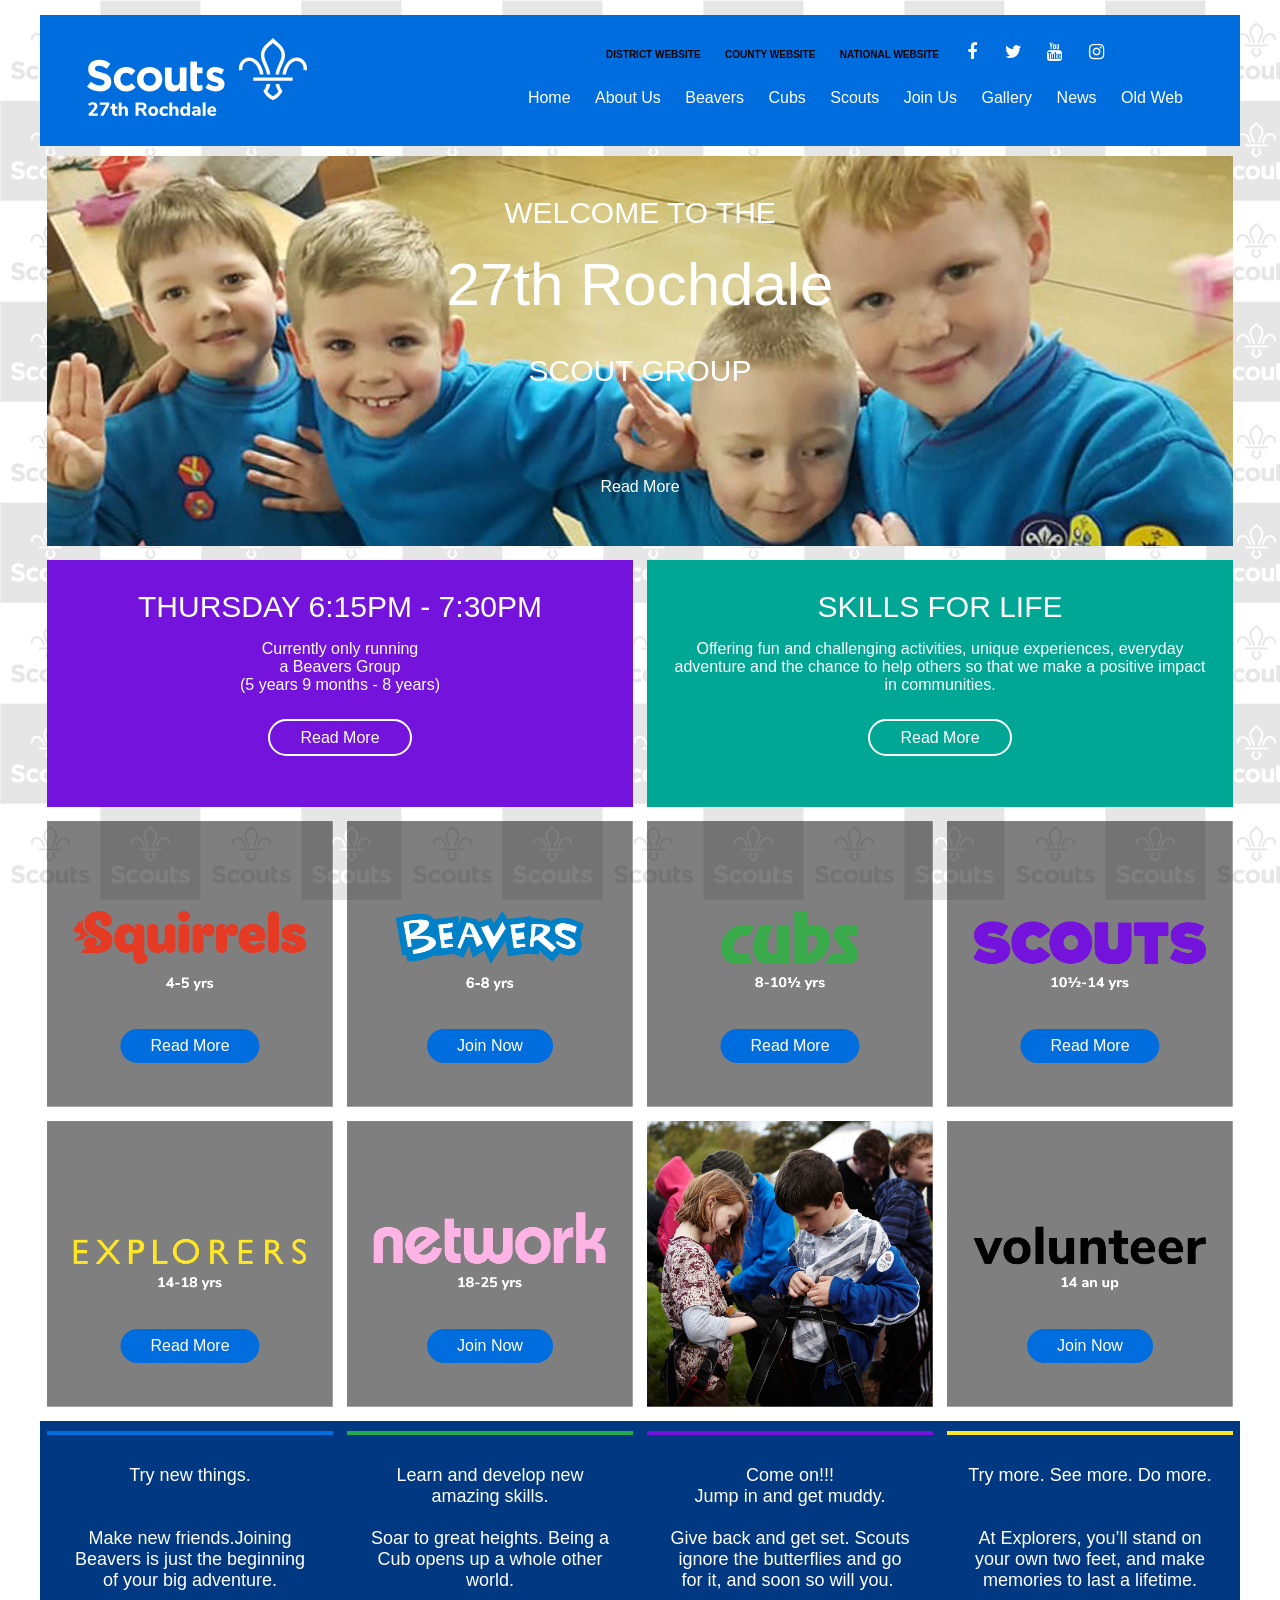
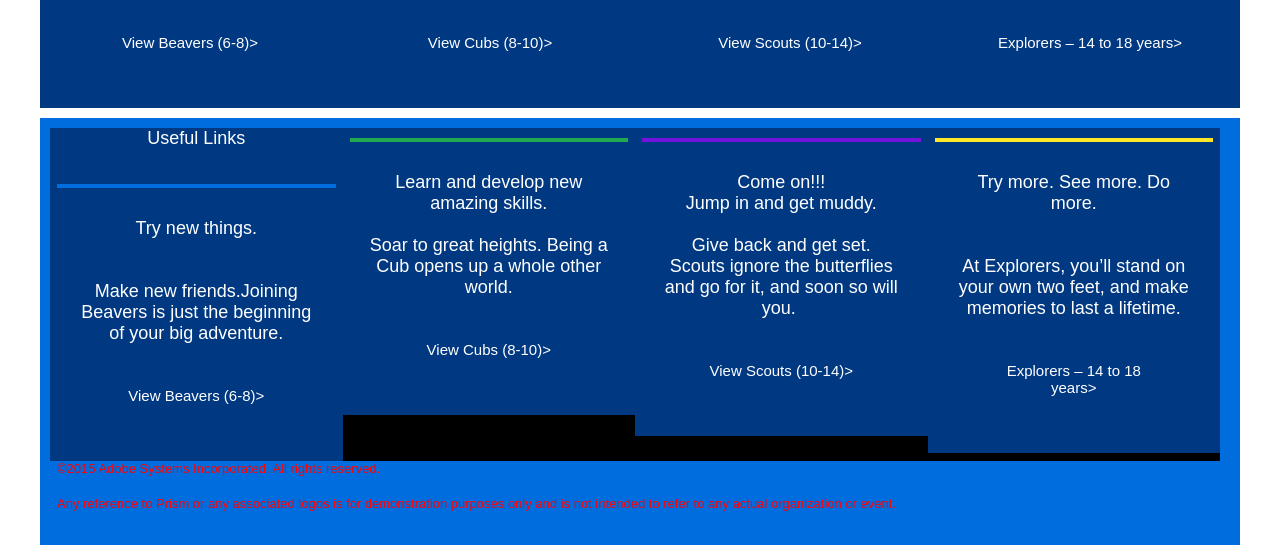
==== index.html @ c240de1e "pikitosh@gmail.com" ====
<!doctype html>
<html>
<head>
<meta charset="UTF-8">
<title>27th Rochdale</title>
<link rel="stylesheet" href="styles.css">
	
<link rel="stylesheet" href="https://cdnjs.cloudflare.com/ajax/libs/font-awesome/4.7.0/css/font-awesome.min.css">
</head>

<body>
	
	<header>
		<div class="row">
			<div class="col">
				<img class="style-logo" src="images/27_logo.svg" alt="27th Rochdale">
				<nav class="style-nav">
					<div><ul class="nav-top">
						<li><a href="https://www.penninescouts.org.uk/">District Website</a></li>
						<li><a href="https://www.gmnscouts.org.uk/">County Website</a></li>
						<li><a href="https://www.scouts.org.uk/">National Website</a></li>
						<li><a href="https://www.facebook.com/lowwerplacescoutgroup/" target="_blank" class="fa fa-facebook"></a></li>
						<li><a href="#" class="fa fa-twitter"></a></li>
						<li><a href="#" class="fa fa-youtube"></a></li>
						<li><a href="#" class="fa fa-instagram"></a></li>
					</ul></div>
					
					<div><ul class="nav-main">
						<li><a href="#">Home</a></li>
						<li><a href="#">About Us</a></li>
						<li><a href="#">Beavers</a></li>
						<li><a href="#">Cubs</a></li>
						<li><a href="#">Scouts</a></li>
						<li><a href="#">Join Us</a></li>
						<li><a href="#">Gallery</a></li>
						<li><a href="#">News</a></li>
						<li><a href="#">Old Web</a></li>
					</ul></div>
					
				</nav>
			</div>
		</div>
	</header>
	
	<main>
		<div class="row">
			<div class="col">
				<div class="hero">
					<h3>Welcome to the</h3>
					<h4>27th Rochdale</h4>
					<h1>Scout Group</h1>
					<a href="" class="button">Read More</a>
				</div>
			</div>
		</div>
		<div class="row">
			<div class="col col-md-one-half">
				<div class="info-box-tan">
					<h2>Thursday 6:15pm - 7:30pm</h2>
				  <p>Currently only running<br>a Beavers Group<br>(5 years 9 months - 8 years)</p>
					<a href="" class="button-1">Read More</a>
				</div>
			</div>
			<div class="col col-md-one-half">
				<div class="info-box-dark">
					<h2>Skills for Life</h2>
					<p>Offering fun and challenging activities, unique experiences, everyday adventure and the chance to help others so that we make a positive impact in communities.</p>
					<a href="" class="button-1">Read More</a>
				</div>
			</div>
		</div>
		<div class="row">
			<div class="container col col-md-one-half col-lg-one-fourth"><img src="images/gallery-1.png" alt=""><button class="btn">Read More</button></div>
			<div class="container col col-md-one-half col-lg-one-fourth"><img src="images/gallery-2.png" alt=""><button class="btn">Join Now</button></div>
			<div class="container col col-md-one-half col-lg-one-fourth"><img src="images/gallery-3.png" alt=""><button class="btn">Read More</button></div>
			<div class="container col col-md-one-half col-lg-one-fourth"><img src="images/gallery-4.png" alt=""><button class="btn">Read More</button></div>
		</div>

		<div class="row">
			<div class="container col col-md-one-half col-lg-one-fourth"><img src="images/gallery-5.png" alt=""><button class="btn">Read More</button></div>
			<div class="container col col-md-one-half col-lg-one-fourth"><img src="images/gallery-6.png" alt=""><button class="btn">Join Now</button></div>
			<div class="container col col-md-one-half col-lg-one-fourth"><img src="images/gallery-7.png" alt=""></div>
			<div class="container col col-md-one-half col-lg-one-fourth"><img src="images/gallery-8.png" alt=""><button class="btn">Join Now</button></div>
		</div>
		
	<section class="cta_section cf">
		<div class="row">
			<div class="col col-md-one-quarter">
				<a href="" class="button-box">
				<div class="info-box-color-1">
					<p class="text-box">Try new things.<br><br><br>Make new friends.Joining Beavers is just the beginning of your big adventure.</p>
					<p class="button-2">View Beavers (6-8)&#62;</p>
				</div></a>
			</div>
			
			<div class="col col-md-one-quarter">
				<a href="" class="button-box">
				<div class="info-box-color-2">
					<p class="text-box">Learn and develop new amazing skills.<br><br>Soar to great heights. Being a Cub opens up a whole other world.</p>
					<p class="button-2">View Cubs (8-10)&#62;</p>
			  </div></a>
			</div>
			
			<div class="col col-md-one-quarter">
				<a href="" class="button-box">
				<div class="info-box-color-3">
					<p class="text-box">Come on!!!<br>Jump in and get muddy.<br><br>Give back and get set. Scouts ignore the butterflies and go for it, and soon so will you.&nbsp;</p>
					<p class="button-2">View Scouts (10-14)&#62;</p>
			  </div></a>
			</div>
			
			<div class="col col-md-one-quarter">
				<a href="" class="button-box">
				<div class="info-box-color-4">
					<p class="text-box">Try more. See more. Do more.<br><br><br>At Explorers, you’ll stand on your own two feet, and make memories to last a lifetime.</p>
					<p class="button-2">Explorers – 14 to 18 years&#62;</p>
				</div></a>
			</div>
		</div>
	</section>
		
	</main>
	
	<footer>
		
		<section class="cta_section cf">
		<div class="row">
			<div class="col col-md-one-quarter">
				<a href="" class="button-box">
					<p class="text-box">Useful Links</p>
				<div class="info-box-color-1">
					<p class="text-box">Try new things.<br><br><br>Make new friends.Joining Beavers is just the beginning of your big adventure.</p>
					<p class="button-2">View Beavers (6-8)&#62;</p>
				</div></a>
			</div>
			
			<div class="col col-md-one-quarter">
				<a href="" class="button-box">
				<div class="info-box-color-2">
					<p class="text-box">Learn and develop new amazing skills.<br><br>Soar to great heights. Being a Cub opens up a whole other world.</p>
					<p class="button-2">View Cubs (8-10)&#62;</p>
			  </div></a>
			</div>
			
			<div class="col col-md-one-quarter">
				<a href="" class="button-box">
				<div class="info-box-color-3">
					<p class="text-box">Come on!!!<br>Jump in and get muddy.<br><br>Give back and get set. Scouts ignore the butterflies and go for it, and soon so will you.&nbsp;</p>
					<p class="button-2">View Scouts (10-14)&#62;</p>
			  </div></a>
			</div>
			
			<div class="col col-md-one-quarter">
				<a href="" class="button-box">
				<div class="info-box-color-4">
					<p class="text-box">Try more. See more. Do more.<br><br><br>At Explorers, you’ll stand on your own two feet, and make memories to last a lifetime.</p>
					<p class="button-2">Explorers – 14 to 18 years&#62;</p>
				</div></a>
			</div>
		</div>
	</section>
		
		<div class="row">
			<div class="col">
				<p class="footer-text">©2015 Adobe Systems Incorporated. All rights reserved.</p>
				<p class="footer-text">Any reference to Prism or any associated logos is for demonstration purposes only and is not intended to refer to any actual organization or event.</p>
			</div>
		</div>
	</footer>

</body>
</html>
---- styles.css ----
@charset "UTF-8";
/* CSS Document */

html, 
html * {
	padding: 0;
	margin: 0;
	box-sizing: border-box;
	font-family: Gotham, Helvetica Neue, Helvetica, Arial," sans-serif";
}

header {
	padding: 15px;
	border-radius: 0px;
	background: #006ddf;
	position: sticky;   
    top: 0;
	z-index: 999;
	margin: 15px 0px 00px 0px;
}

img {
	width: 100%;
	max-width: 100%;
	height: auto;
	vertical-align: middle;
}

footer {
	padding: 10px 20px 0px 10px;
	background-color: #006ddf;
	margin: 10px 0px 15px 0px;
}

body {
	margin-left: auto;
	margin-right: auto;
	background-image: url("images/background_001.png");
	background-attachment: fixed;
}

a:link {
  color: #FFFFFF;
  background-color: transparent;
  text-decoration: none;
}

a:visited {
  color: #FFFFFF;
  background-color: transparent;
  text-decoration: none;
}

a:hover {
  color: #ffe627;
  background-color: transparent;
  text-decoration: none;
}

a:active {
  color: #FFFFFF;
  background-color: transparent;
  text-decoration: none;
}

.style-logo {
	margin-top: 8px;
	margin-left: 25px;
	margin-right: auto;
	display: block;
	width: 220px;
}

.style-nav {
	margin-right: 25px;
}

.style-nav ul {
	list-style-type: none;
}

.style-nav ul li a {
    text-decoration: none;
    text-align: center;
    display: block;
    padding: 10px;
}

.nav-top a {
	text-transform: uppercase;
	color:#000000;
	font-size: 10px;
	font-weight: bold;
}

.nav-main a {
	color: #FFFFFF;
	font-size: 16px;
}

/* Style the search box inside the navigation bar */
.style-nav input[type=text] {
  	float: right;
 	padding: 8px;
 	border: none;
  	margin-top: 8px;
  	margin-right: 1px;
	margin-left: 20px;
  	font-size: 12px;
}

/* When the screen is less than 600px wide, stack the links and the search field vertically instead of horizontally */
@media screen and (max-width: 600px) {
  .topnav a, .topnav input[type=text] {
    float: none;
    display: block;
    text-align: left;
    width: 100%;
    margin: 0;
    padding: 14px;
  }
  .topnav input[type=text] {
    border: 1px solid #ccc;
  }
}

.hero {
	background-image: url("images/hero.jpg");
	border-radius: 0px;
	background-size: cover;
	padding: 20px 20px 50px 20px;
	color: #FFFFFF;
	text-align: center;
	margin-top: 10px;
}

h1 {
	font-size: 57px;
	text-transform: uppercase;
	font-weight: 200;
	margin-bottom: 60px;
}

h2 {
	font-size: 30px;
	text-transform: uppercase;
	font-weight: 200;
	margin-bottom: 23px;
}

h3 {
    font-size: 30px;
    text-transform: uppercase;
    font-weight: 200;
	margin: 20px;
    margin-bottom: 20px;
}

h4 {
    font-size: 60px;
    font-weight: 200;
    margin-bottom: 35px;
}

h5 {
    font-size: 30px;
	text-transform: none;
    font-weight: 800;
    margin-bottom: 35px;
}

h6 {
    font-size: 15px;
	text-transform: none;
    font-weight: 200;
    margin-bottom: 35px;
}

h7 {
    font-size: 12px;
	text-transform: uppercase;
	color: #FFFFFF;
    font-weight: 200;
    margin-bottom: 35px;
}

p {
	font-size: 16px;
	font-weight: 400;
	margin-bottom: 35px;
}

.button {
	border: 0px #FFFFFF solid;
	padding: 8px 30px;
	border-radius: 30px;
	color: #FFFFFF;
	text-decoration: none;
	background: #006ddf;
}

.button:hover {
	background: #003982;
}

.button-1 {
	border: 2px #FFFFFF solid;
	padding: 8px 30px;
	border-radius: 30px;
	color: #FFFFFF;
	text-decoration: none;
}

.button-2 {
	padding: 8px 30px;
	color: #FFFFFF;
	text-decoration: none;
	font-size: 15px;
}

.button-box {
	text-decoration: none;
}

.info-box-tan {
	background-color: #7413dc;
	color:#FFFFFF;
	padding: 30px 20px 60px;
	text-align:center;
}

.info-box-dark {
	background-color: #00a794;
	color: #FFFFFF;
	padding: 30px 20px 60px;
	text-align: center;
}

.info-box-color-1 {
	border-width: 4px;
	border-style: solid none none;
	border-color: #006ddf;
	background-color: #003982;
	color:#FFFFFF;
	padding: 30px 20px 0px;
	text-align:center;
	margin:10px 0px 0px 0px;
}
.info-box-color-1:hover {
  color: #006ddf;
}

.info-box-color-2 {
	border-width: 4px;
	border-style: solid none none;
	border-color: #23a950;
	background-color: #003982;
	color:#FFFFFF;
	padding: 30px 20px 0px;
	text-align:center;
	margin:10px 0 0 0;
}
.info-box-color-2:hover {
  color: #23a950;
}

.info-box-color-3 {
	border-width: 4px;
	border-style: solid none none;
	border-color: #7413dc;
	background-color: #003982;
	color:#FFFFFF;
	padding: 30px 20px 0px;
	text-align:center;
	margin:10px 0 0 0;
}
.info-box-color-3:hover {
  color: #7413dc;
}

.info-box-color-4 {
	border-width: 4px;
	border-style: solid none none;
	border-color: #ffe627;
	background-color: #003982;
	color:#FFFFFF;
	padding: 30px 20px 0px;
	text-align:center;
	margin:10px 0 0 0;
}
.info-box-color-4:hover {
  color: #ffe627;
}

.footer-text {
	font-size: 13px;
	margin-bottom: 20px;
}

.col {
	width: 100%;
}

.row:before, .row:after {
	content: "";
	display: table;	
}

.row:after {
	clear: both;
}

/*Tablet View*/

@media (min-width: 768px){
	
	body {
		max-width: 778px;
	}
	
	.style-nav ul li {
		display: inline-block;
	}
	
	.style-nav ul {
		text-align: center;
	}
	
	h1 {
    font-size: 30px;
    margin-bottom: 90px;
	}
	
	h2 {
		margin-bottom: 16px;
	}
	
	.col-md-one-half {
		width: 50%;
	}
	
	.col {
		float: left;
		padding: 0px 7px 14px;
	}
}

/*Desktop View*/

@media (min-width: 1024px){
	
	body {
    max-width: 1200px;
    color: #FF0004;
	}
	
	.style-logo {
		float: left;
	}
	
	.style-nav {
		float: right;
	}
	
	.col-lg-one-fourth {
		width: 25%;
	}
}

/* Container needed to position the button. Adjust the width as needed */
.container {
  position: relative;
  width: 25%;
}

/* Make the image responsive */
.container img {
  width: 100%;
  height: auto;
}

/* Style the button and place it in the middle of the container/image */
.container .btn {
  position: absolute;
  top: 75%;
  left: 50%;
  transform: translate(-50%, -50%);
  background-color: #006ddf;
  color: #FFFFFF;
  font-size: 16px;
  padding: 8px 30px;
  border: none;
  cursor: pointer;
  border-radius: 300px;
}

.container .btn:hover {
  background-color: #003982;
}

/* Style all font awesome icons */
.nav-top .fa {
  padding: 8px;
  font-size: 18px;
  width: 35px;
  text-align: center;
  text-decoration: none;
  margin: 5px 1px 10px;
  color: #FFFFFF;
  font-weight: normal;
}

.fa:hover {
    opacity: 0.5;
}

.fa-facebook {
  background: #3B5998;
}

.fa-twitter {
  background: #55ACEE;
  color: white;
}

.fa-google {
  background: #dd4b39;
  color: white;
}

.fa-linkedin {
  background: #007bb5;
  color: white;
}

.fa-youtube {
  background: #bb0000;
  color: white;
}

.fa-instagram {
  background: #125688;
  color: white;
}

.col-md-one-quarter {
	width: 25%;
	background-color: #003982;
}

.cta_section {
	background: #000000;
}

.text-box {
	font-size: 18px;
	text-align: center;
}

.quotes-section {
	background: #ffffff
}

.quotes-1 {
	border-width: 4px;
	border-color: #006ddf;
	color: #000000;
	padding: 30px 75px 30px 75px;
	text-align:center;
	margin:10px 0 0 0;
}

.map-1 {
	color: #006ddf;
	padding: 0px 0px 0px 0px;
	text-align:right;
	margin:10px 0 0 0;
}

.cta_section_2 {
	background: #006ddf;
}

.footer-box-color-1 {
	border-width: 4px;
	border-style: none none solid;
	border-color: #FFFFFF;
	color:#FFFFFF;
	padding: 15px 10px 10px;
	text-align:left;
}

.footer-text-box {
	font-size: 15px;
	text-align: left;
}

.col-md-one-quarter-2 {
	width: 25%;
	padding: 5px 20px 0px;
	text-align:left;
	margin: 10px 0 0 0;
}

.footer-box-color-2 {
	background-color: #006ddf;
	color:#FFFFFF;
	padding: 5px 20px 0px;
	text-align:left;
	margin: 10px 0 0 0;
}
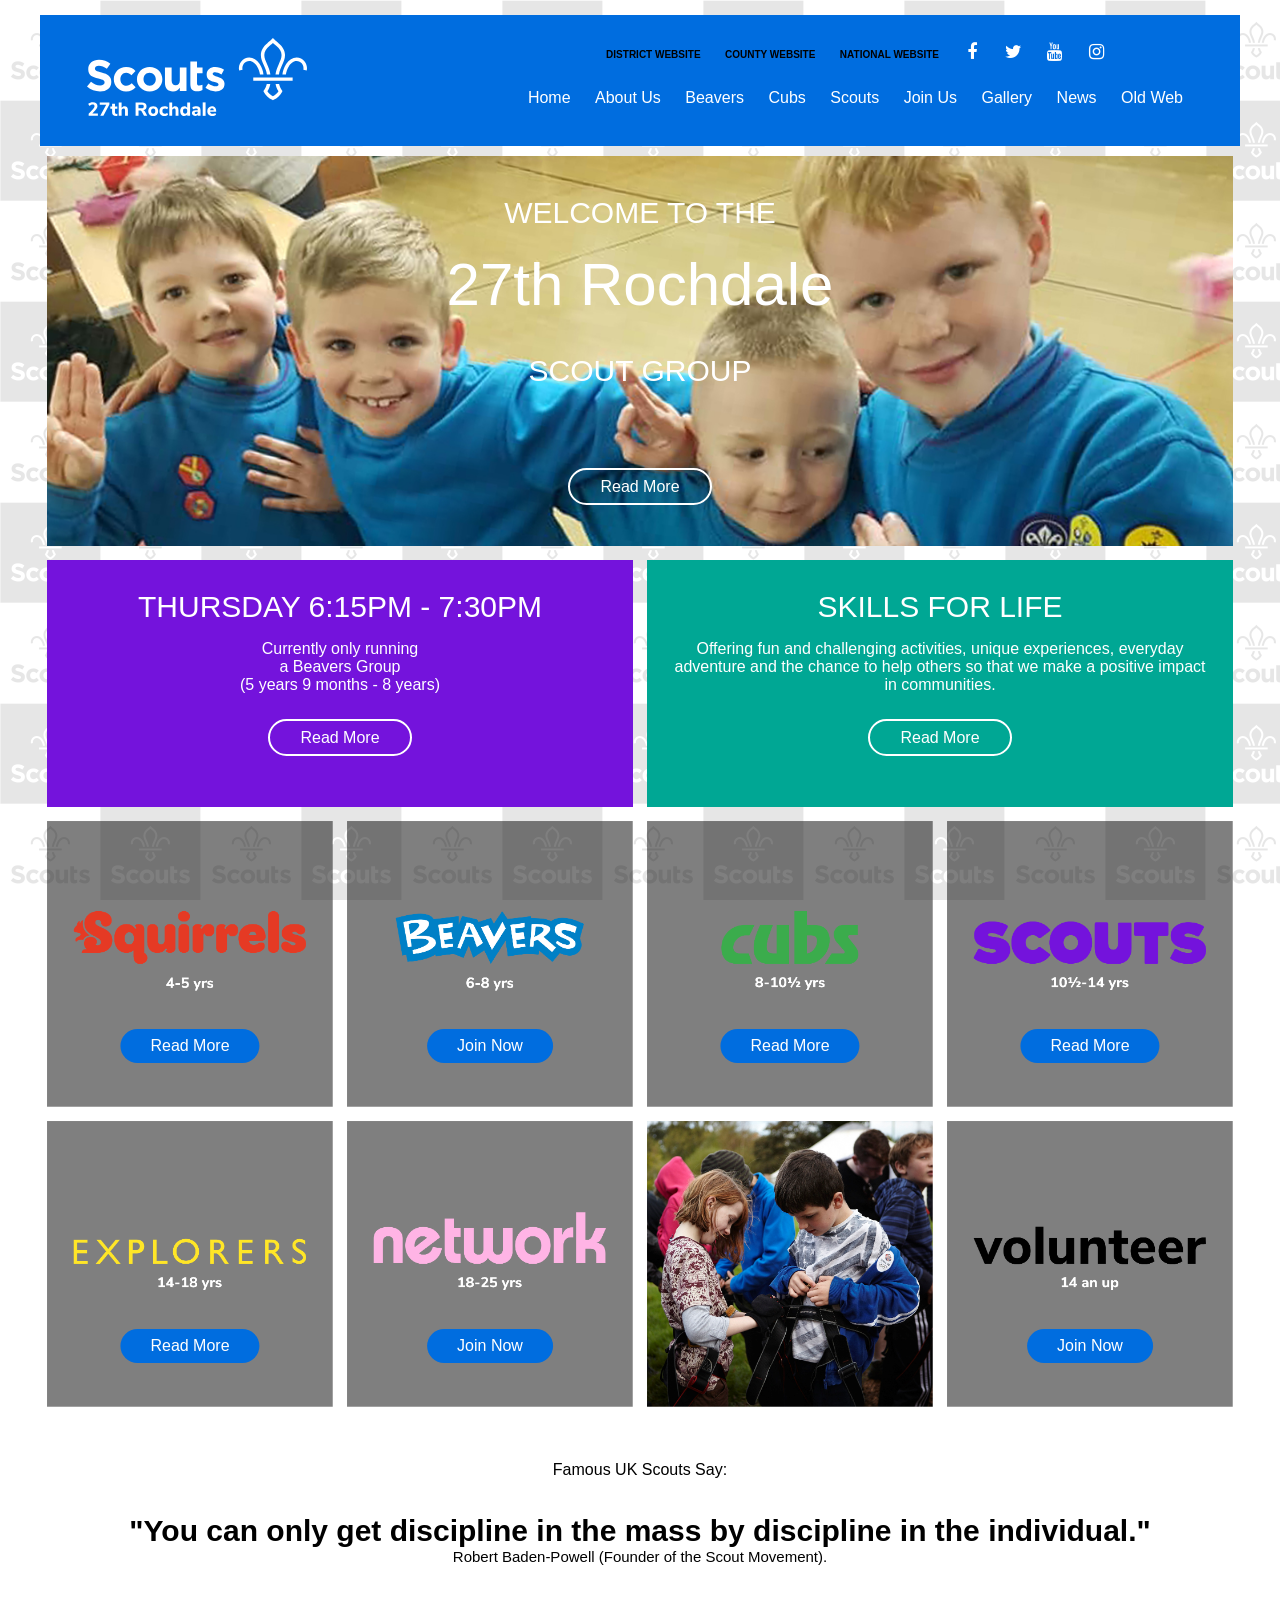
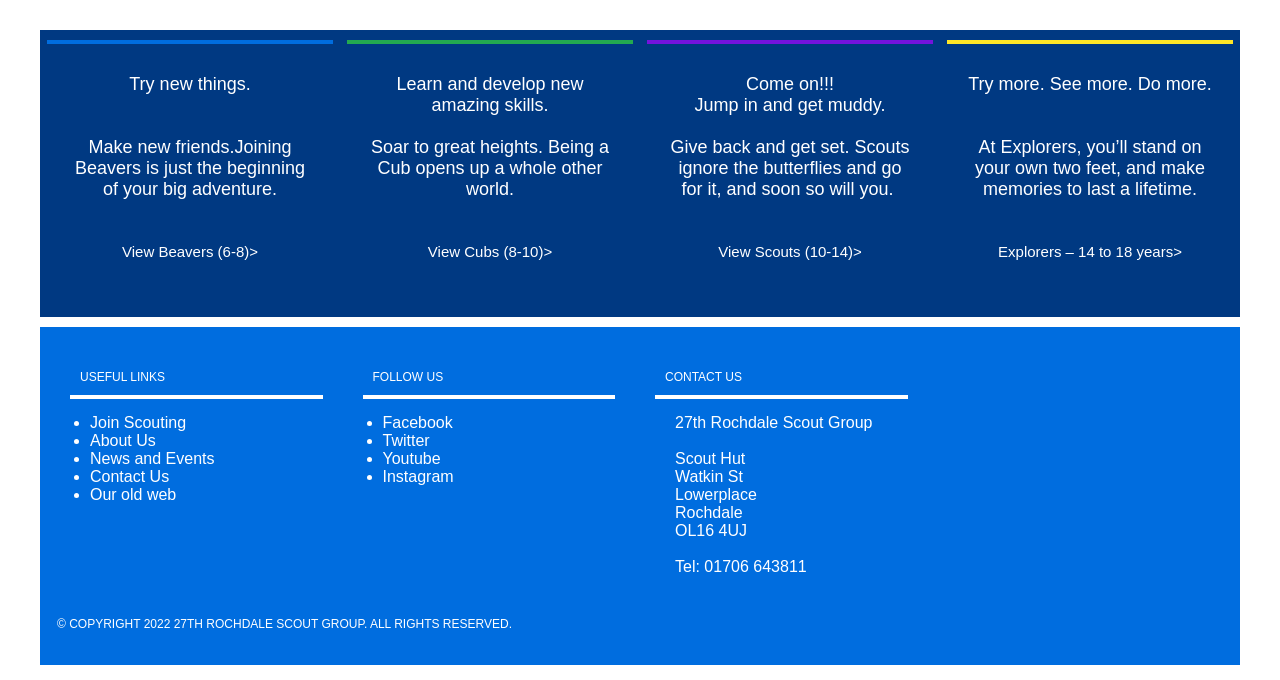
==== commit 4b52c7a4: "Add files via upload" ====
--- a/index.html
+++ b/index.html
@@ -1,173 +1,215 @@
-<!doctype html>
-<html>
-<head>
-<meta charset="UTF-8">
-<title>27th Rochdale</title>
-<link rel="stylesheet" href="styles.css">
-	
-<link rel="stylesheet" href="https://cdnjs.cloudflare.com/ajax/libs/font-awesome/4.7.0/css/font-awesome.min.css">
-</head>
-
-<body>
-	
-	<header>
-		<div class="row">
-			<div class="col">
-				<img class="style-logo" src="images/27_logo.svg" alt="27th Rochdale">
-				<nav class="style-nav">
-					<div><ul class="nav-top">
-						<li><a href="https://www.penninescouts.org.uk/">District Website</a></li>
-						<li><a href="https://www.gmnscouts.org.uk/">County Website</a></li>
-						<li><a href="https://www.scouts.org.uk/">National Website</a></li>
-						<li><a href="https://www.facebook.com/lowwerplacescoutgroup/" target="_blank" class="fa fa-facebook"></a></li>
-						<li><a href="#" class="fa fa-twitter"></a></li>
-						<li><a href="#" class="fa fa-youtube"></a></li>
-						<li><a href="#" class="fa fa-instagram"></a></li>
-					</ul></div>
-					
-					<div><ul class="nav-main">
-						<li><a href="#">Home</a></li>
-						<li><a href="#">About Us</a></li>
-						<li><a href="#">Beavers</a></li>
-						<li><a href="#">Cubs</a></li>
-						<li><a href="#">Scouts</a></li>
-						<li><a href="#">Join Us</a></li>
-						<li><a href="#">Gallery</a></li>
-						<li><a href="#">News</a></li>
-						<li><a href="#">Old Web</a></li>
-					</ul></div>
-					
-				</nav>
-			</div>
-		</div>
-	</header>
-	
-	<main>
-		<div class="row">
-			<div class="col">
-				<div class="hero">
-					<h3>Welcome to the</h3>
-					<h4>27th Rochdale</h4>
-					<h1>Scout Group</h1>
-					<a href="" class="button">Read More</a>
-				</div>
-			</div>
-		</div>
-		<div class="row">
-			<div class="col col-md-one-half">
-				<div class="info-box-tan">
-					<h2>Thursday 6:15pm - 7:30pm</h2>
-				  <p>Currently only running<br>a Beavers Group<br>(5 years 9 months - 8 years)</p>
-					<a href="" class="button-1">Read More</a>
-				</div>
-			</div>
-			<div class="col col-md-one-half">
-				<div class="info-box-dark">
-					<h2>Skills for Life</h2>
-					<p>Offering fun and challenging activities, unique experiences, everyday adventure and the chance to help others so that we make a positive impact in communities.</p>
-					<a href="" class="button-1">Read More</a>
-				</div>
-			</div>
-		</div>
-		<div class="row">
-			<div class="container col col-md-one-half col-lg-one-fourth"><img src="images/gallery-1.png" alt=""><button class="btn">Read More</button></div>
-			<div class="container col col-md-one-half col-lg-one-fourth"><img src="images/gallery-2.png" alt=""><button class="btn">Join Now</button></div>
-			<div class="container col col-md-one-half col-lg-one-fourth"><img src="images/gallery-3.png" alt=""><button class="btn">Read More</button></div>
-			<div class="container col col-md-one-half col-lg-one-fourth"><img src="images/gallery-4.png" alt=""><button class="btn">Read More</button></div>
-		</div>
-
-		<div class="row">
-			<div class="container col col-md-one-half col-lg-one-fourth"><img src="images/gallery-5.png" alt=""><button class="btn">Read More</button></div>
-			<div class="container col col-md-one-half col-lg-one-fourth"><img src="images/gallery-6.png" alt=""><button class="btn">Join Now</button></div>
-			<div class="container col col-md-one-half col-lg-one-fourth"><img src="images/gallery-7.png" alt=""></div>
-			<div class="container col col-md-one-half col-lg-one-fourth"><img src="images/gallery-8.png" alt=""><button class="btn">Join Now</button></div>
-		</div>
-		
-	<section class="cta_section cf">
-		<div class="row">
-			<div class="col col-md-one-quarter">
-				<a href="" class="button-box">
-				<div class="info-box-color-1">
-					<p class="text-box">Try new things.<br><br><br>Make new friends.Joining Beavers is just the beginning of your big adventure.</p>
-					<p class="button-2">View Beavers (6-8)&#62;</p>
-				</div></a>
-			</div>
-			
-			<div class="col col-md-one-quarter">
-				<a href="" class="button-box">
-				<div class="info-box-color-2">
-					<p class="text-box">Learn and develop new amazing skills.<br><br>Soar to great heights. Being a Cub opens up a whole other world.</p>
-					<p class="button-2">View Cubs (8-10)&#62;</p>
-			  </div></a>
-			</div>
-			
-			<div class="col col-md-one-quarter">
-				<a href="" class="button-box">
-				<div class="info-box-color-3">
-					<p class="text-box">Come on!!!<br>Jump in and get muddy.<br><br>Give back and get set. Scouts ignore the butterflies and go for it, and soon so will you.&nbsp;</p>
-					<p class="button-2">View Scouts (10-14)&#62;</p>
-			  </div></a>
-			</div>
-			
-			<div class="col col-md-one-quarter">
-				<a href="" class="button-box">
-				<div class="info-box-color-4">
-					<p class="text-box">Try more. See more. Do more.<br><br><br>At Explorers, you’ll stand on your own two feet, and make memories to last a lifetime.</p>
-					<p class="button-2">Explorers – 14 to 18 years&#62;</p>
-				</div></a>
-			</div>
-		</div>
-	</section>
-		
-	</main>
-	
-	<footer>
-		
-		<section class="cta_section cf">
-		<div class="row">
-			<div class="col col-md-one-quarter">
-				<a href="" class="button-box">
-					<p class="text-box">Useful Links</p>
-				<div class="info-box-color-1">
-					<p class="text-box">Try new things.<br><br><br>Make new friends.Joining Beavers is just the beginning of your big adventure.</p>
-					<p class="button-2">View Beavers (6-8)&#62;</p>
-				</div></a>
-			</div>
-			
-			<div class="col col-md-one-quarter">
-				<a href="" class="button-box">
-				<div class="info-box-color-2">
-					<p class="text-box">Learn and develop new amazing skills.<br><br>Soar to great heights. Being a Cub opens up a whole other world.</p>
-					<p class="button-2">View Cubs (8-10)&#62;</p>
-			  </div></a>
-			</div>
-			
-			<div class="col col-md-one-quarter">
-				<a href="" class="button-box">
-				<div class="info-box-color-3">
-					<p class="text-box">Come on!!!<br>Jump in and get muddy.<br><br>Give back and get set. Scouts ignore the butterflies and go for it, and soon so will you.&nbsp;</p>
-					<p class="button-2">View Scouts (10-14)&#62;</p>
-			  </div></a>
-			</div>
-			
-			<div class="col col-md-one-quarter">
-				<a href="" class="button-box">
-				<div class="info-box-color-4">
-					<p class="text-box">Try more. See more. Do more.<br><br><br>At Explorers, you’ll stand on your own two feet, and make memories to last a lifetime.</p>
-					<p class="button-2">Explorers – 14 to 18 years&#62;</p>
-				</div></a>
-			</div>
-		</div>
-	</section>
-		
-		<div class="row">
-			<div class="col">
-				<p class="footer-text">©2015 Adobe Systems Incorporated. All rights reserved.</p>
-				<p class="footer-text">Any reference to Prism or any associated logos is for demonstration purposes only and is not intended to refer to any actual organization or event.</p>
-			</div>
-		</div>
-	</footer>
-
-</body>
-</html>
-
+<!doctype html>
+<html>
+<head>
+<meta charset="UTF-8">
+<title>27th Rochdale</title>
+<link rel="stylesheet" href="styles.css">
+<link rel="stylesheet" href="https://cdnjs.cloudflare.com/ajax/libs/font-awesome/4.7.0/css/font-awesome.min.css">
+</head>
+
+<body onload="checkCookies()">
+	
+	<header>
+		<div class="row">
+			<div class="col">
+				<img class="style-logo" src="images/27_logo.svg" alt="27th Rochdale">
+				<nav class="style-nav">
+					<div><ul class="nav-top">
+						<li><a href="https://www.penninescouts.org.uk/">District Website</a></li>
+						<li><a href="https://www.gmnscouts.org.uk/">County Website</a></li>
+						<li><a href="https://www.scouts.org.uk/">National Website</a></li>
+						<li><a href="https://www.facebook.com/lowwerplacescoutgroup/" target="_blank" class="fa fa-facebook"></a></li>
+						<li><a href="#" class="fa fa-twitter"></a></li>
+						<li><a href="#" class="fa fa-youtube"></a></li>
+						<li><a href="#" class="fa fa-instagram"></a></li>
+					</ul></div>
+					
+					<div><ul class="nav-main">
+						<li><a href="#">Home</a></li>
+						<li><a href="#">About Us</a></li>
+						<li><a href="#">Beavers</a></li>
+						<li><a href="#">Cubs</a></li>
+						<li><a href="#">Scouts</a></li>
+						<li><a href="#">Join Us</a></li>
+						<li><a href="#">Gallery</a></li>
+						<li><a href="#">News</a></li>
+						<li><a href="https://www.rochdaleonline.co.uk/sites/27th-rochdale-scout-group/volunteering-opportunities">Old Web</a></li>
+					</ul></div>
+					
+				</nav>
+			</div>
+		</div>
+	</header>
+	
+	<main>
+		<div class="row">
+			<div class="col">
+				<div class="hero">
+					<h3>Welcome to the</h3>
+					<h4>27th Rochdale</h4>
+					<h1>Scout Group</h1>
+					<a href="" class="button-1">Read More</a>
+				</div>
+			</div>
+		</div>
+		<div class="row">
+			<div class="col col-md-one-half">
+				<div class="info-box-tan">
+					<h2>Thursday 6:15pm - 7:30pm</h2>
+				  <p>Currently only running<br>a Beavers Group<br>(5 years 9 months - 8 years)</p>
+					<a href="" class="button-1">Read More</a>
+				</div>
+			</div>
+			<div class="col col-md-one-half">
+				<div class="info-box-dark">
+					<h2>Skills for Life</h2>
+					<p>Offering fun and challenging activities, unique experiences, everyday adventure and the chance to help others so that we make a positive impact in communities.</p>
+					<a href="" class="button-1">Read More</a>
+				</div>
+			</div>
+		</div>
+		<div class="row">
+			<div class="container col col-md-one-half col-lg-one-fourth"><img src="images/gallery-1.png" alt=""><button class="btn">Read More</button></div>
+			<div class="container col col-md-one-half col-lg-one-fourth"><img src="images/gallery-2.png" alt=""><button class="btn">Join Now</button></div>
+			<div class="container col col-md-one-half col-lg-one-fourth"><img src="images/gallery-3.png" alt=""><button class="btn">Read More</button></div>
+			<div class="container col col-md-one-half col-lg-one-fourth"><img src="images/gallery-4.png" alt=""><button class="btn">Read More</button></div>
+		</div>
+
+		<div class="row">
+			<div class="container col col-md-one-half col-lg-one-fourth"><img src="images/gallery-5.png" alt=""><button class="btn">Read More</button></div>
+			<div class="container col col-md-one-half col-lg-one-fourth"><img src="images/gallery-6.png" alt=""><button class="btn">Join Now</button></div>
+			<div class="container col col-md-one-half col-lg-one-fourth"><img src="images/gallery-7.png" alt=""></div>
+			<div class="container col col-md-one-half col-lg-one-fourth"><img src="images/gallery-8.png" alt=""><button class="btn">Join Now</button></div>
+		</div>
+		
+<!Quotes Section Starts>
+	<section class="quotes-section">
+		<div class="quotes-1">
+			<p>Famous UK Scouts Say:</p>
+			<h5 id="demo"></h5>
+			<script type="text/javascript" src="main.js"></script>
+		</div>
+	</section>
+<!Gropus Section Ends>
+
+<!Groups Section Starts>
+	
+	<section class="cta_section cf">
+		<div class="row">
+			<div class="col col-md-one-quarter">
+				<a href="" class="button-box">
+				<div class="info-box-color-1">
+					<p class="text-box">Try new things.<br><br><br>Make new friends.Joining Beavers is just the beginning of your big adventure.</p>
+					<p class="button-2">View Beavers (6-8)&#62;</p>
+				</div></a>
+			</div>
+			
+			<div class="col col-md-one-quarter">
+				<a href="" class="button-box">
+				<div class="info-box-color-2">
+					<p class="text-box">Learn and develop new amazing skills.<br><br>Soar to great heights. Being a Cub opens up a whole other world.</p>
+					<p class="button-2">View Cubs (8-10)&#62;</p>
+			  </div></a>
+			</div>
+			
+			<div class="col col-md-one-quarter">
+				<a href="" class="button-box">
+				<div class="info-box-color-3">
+					<p class="text-box">Come on!!!<br>Jump in and get muddy.<br><br>Give back and get set. Scouts ignore the butterflies and go for it, and soon so will you.&nbsp;</p>
+					<p class="button-2">View Scouts (10-14)&#62;</p>
+			  </div></a>
+			</div>
+			
+			<div class="col col-md-one-quarter">
+				<a href="" class="button-box">
+				<div class="info-box-color-4">
+					<p class="text-box">Try more. See more. Do more.<br><br><br>At Explorers, you’ll stand on your own two feet, and make memories to last a lifetime.</p>
+					<p class="button-2">Explorers – 14 to 18 years&#62;</p>
+				</div></a>
+			</div>
+		</div>
+	</section>
+<!Groups Section Ends>
+	</main>
+	
+	<footer>
+		
+		<section class="cta_section_2 cf">
+		<div class="row">
+			<div class="col col-md-one-quarter-2">
+				<div class="footer-box-color-1">
+					<h7>Useful links</h7>
+				</div>
+				
+				<div class="footer-box-color-2">
+					<ul id="menu-useful-links" class="menu footer_menu cf">
+						<li><a href="https://www.westmonktonscoutgroup.org.uk/join">Join Scouting</a></li>
+						<li><a href="https://www.westmonktonscoutgroup.org.uk/about-us">About Us</a></li>
+						<li><a href="https://www.westmonktonscoutgroup.org.uk/news">News and Events</a></li>
+						<li><a href="https://www.westmonktonscoutgroup.org.uk/contact">Contact Us</a></li>
+						<li><a href="https://www.westmonktonscoutgroup.org.uk/contact">Our old web</a></li>
+					</ul>
+				</div>				
+			</div>
+			
+			<div class="col col-md-one-quarter-2">
+				<div class="footer-box-color-1">
+					<h7>Follow us</h7>
+				</div>
+				
+				<div class="footer-box-color-2">
+					<ul class="menu footer_menu cf">
+						<li class="menu-item menu-item-type-post_type menu-item-object-page menu-item-586"><a href="https://www.westmonktonscoutgroup.org.uk/join">Facebook</a></li>
+						<li class="menu-item menu-item-type-post_type menu-item-object-page menu-item-581"><a href="https://www.westmonktonscoutgroup.org.uk/about-us">Twitter</a></li>
+						<li class="menu-item menu-item-type-post_type menu-item-object-page menu-item-587"><a href="https://www.westmonktonscoutgroup.org.uk/news">Youtube</a></li>
+						<li class="menu-item menu-item-type-post_type menu-item-object-page menu-item-584"><a href="https://www.westmonktonscoutgroup.org.uk/contact">Instagram</a></li>
+					</ul>
+				</div>				
+			</div>
+			
+			<div class="col col-md-one-quarter-2">
+				<div class="footer-box-color-1">
+					<h7>Contact Us</h7>
+				</div>
+				
+				<div class="footer-box-color-2">
+					<p class="menu footer_menu cf">
+						<a>27th Rochdale Scout Group</a><br>
+						<a></a><br>	
+						<a>Scout Hut</a><br>
+						<a>Watkin St</a><br>
+						<a>Lowerplace</a><br>
+						<a>Rochdale</a><br>
+						<a>OL16 4UJ</a><br>	
+						<a></a><br>	
+						<a>Tel: 01706 643811</a><br>	
+					</p>
+				</div>					
+			</div>
+			
+			<div class="col col-md-one-quarter-2">
+				<div class="map-1">
+				<iframe src="https://www.google.com/maps/embed?pb=!1m14!1m8!1m3!1d11261.585981403417!2d-2.1413924171985084!3d53.60315297110718!3m2!1i1024!2i768!4f13.1!3m3!1m2!1s0x0%3A0x6a7364d237e72996!2s27th%20Rochdale%20Scout%20Group!5e0!3m2!1sen!2suk!4v1641752673469!5m2!1sen!2suk" width="250" height="250" style="border:0;" allowfullscreen="" loading="lazy"></iframe>
+				</div>			
+			</div>
+			
+		</div>
+			
+	</section>
+		
+		<div class="row">
+<!Copy Right Sextion Starts>
+			<div class="col">
+				<p class="footer-text"><h7>© Copyright 2022 27th Rochdale Scout Group. All rights reserved.</h7></p>
+			</div>
+<!Copy Right Sextion Ends>
+		</div>
+
+		
+  
+		
+	</footer>
+
+</body>
+</html>
+
--- a/styles.css
+++ b/styles.css
@@ -1,512 +1,512 @@
-@charset "UTF-8";
-/* CSS Document */
-
-html, 
-html * {
-	padding: 0;
-	margin: 0;
-	box-sizing: border-box;
-	font-family: Gotham, Helvetica Neue, Helvetica, Arial," sans-serif";
-}
-
-header {
-	padding: 15px;
-	border-radius: 0px;
-	background: #006ddf;
-	position: sticky;   
-    top: 0;
-	z-index: 999;
-	margin: 15px 0px 00px 0px;
-}
-
-img {
-	width: 100%;
-	max-width: 100%;
-	height: auto;
-	vertical-align: middle;
-}
-
-footer {
-	padding: 10px 20px 0px 10px;
-	background-color: #006ddf;
-	margin: 10px 0px 15px 0px;
-}
-
-body {
-	margin-left: auto;
-	margin-right: auto;
-	background-image: url("images/background_001.png");
-	background-attachment: fixed;
-}
-
-a:link {
-  color: #FFFFFF;
-  background-color: transparent;
-  text-decoration: none;
-}
-
-a:visited {
-  color: #FFFFFF;
-  background-color: transparent;
-  text-decoration: none;
-}
-
-a:hover {
-  color: #ffe627;
-  background-color: transparent;
-  text-decoration: none;
-}
-
-a:active {
-  color: #FFFFFF;
-  background-color: transparent;
-  text-decoration: none;
-}
-
-.style-logo {
-	margin-top: 8px;
-	margin-left: 25px;
-	margin-right: auto;
-	display: block;
-	width: 220px;
-}
-
-.style-nav {
-	margin-right: 25px;
-}
-
-.style-nav ul {
-	list-style-type: none;
-}
-
-.style-nav ul li a {
-    text-decoration: none;
-    text-align: center;
-    display: block;
-    padding: 10px;
-}
-
-.nav-top a {
-	text-transform: uppercase;
-	color:#000000;
-	font-size: 10px;
-	font-weight: bold;
-}
-
-.nav-main a {
-	color: #FFFFFF;
-	font-size: 16px;
-}
-
-/* Style the search box inside the navigation bar */
-.style-nav input[type=text] {
-  	float: right;
- 	padding: 8px;
- 	border: none;
-  	margin-top: 8px;
-  	margin-right: 1px;
-	margin-left: 20px;
-  	font-size: 12px;
-}
-
-/* When the screen is less than 600px wide, stack the links and the search field vertically instead of horizontally */
-@media screen and (max-width: 600px) {
-  .topnav a, .topnav input[type=text] {
-    float: none;
-    display: block;
-    text-align: left;
-    width: 100%;
-    margin: 0;
-    padding: 14px;
-  }
-  .topnav input[type=text] {
-    border: 1px solid #ccc;
-  }
-}
-
-.hero {
-	background-image: url("images/hero.jpg");
-	border-radius: 0px;
-	background-size: cover;
-	padding: 20px 20px 50px 20px;
-	color: #FFFFFF;
-	text-align: center;
-	margin-top: 10px;
-}
-
-h1 {
-	font-size: 57px;
-	text-transform: uppercase;
-	font-weight: 200;
-	margin-bottom: 60px;
-}
-
-h2 {
-	font-size: 30px;
-	text-transform: uppercase;
-	font-weight: 200;
-	margin-bottom: 23px;
-}
-
-h3 {
-    font-size: 30px;
-    text-transform: uppercase;
-    font-weight: 200;
-	margin: 20px;
-    margin-bottom: 20px;
-}
-
-h4 {
-    font-size: 60px;
-    font-weight: 200;
-    margin-bottom: 35px;
-}
-
-h5 {
-    font-size: 30px;
-	text-transform: none;
-    font-weight: 800;
-    margin-bottom: 35px;
-}
-
-h6 {
-    font-size: 15px;
-	text-transform: none;
-    font-weight: 200;
-    margin-bottom: 35px;
-}
-
-h7 {
-    font-size: 12px;
-	text-transform: uppercase;
-	color: #FFFFFF;
-    font-weight: 200;
-    margin-bottom: 35px;
-}
-
-p {
-	font-size: 16px;
-	font-weight: 400;
-	margin-bottom: 35px;
-}
-
-.button {
-	border: 0px #FFFFFF solid;
-	padding: 8px 30px;
-	border-radius: 30px;
-	color: #FFFFFF;
-	text-decoration: none;
-	background: #006ddf;
-}
-
-.button:hover {
-	background: #003982;
-}
-
-.button-1 {
-	border: 2px #FFFFFF solid;
-	padding: 8px 30px;
-	border-radius: 30px;
-	color: #FFFFFF;
-	text-decoration: none;
-}
-
-.button-2 {
-	padding: 8px 30px;
-	color: #FFFFFF;
-	text-decoration: none;
-	font-size: 15px;
-}
-
-.button-box {
-	text-decoration: none;
-}
-
-.info-box-tan {
-	background-color: #7413dc;
-	color:#FFFFFF;
-	padding: 30px 20px 60px;
-	text-align:center;
-}
-
-.info-box-dark {
-	background-color: #00a794;
-	color: #FFFFFF;
-	padding: 30px 20px 60px;
-	text-align: center;
-}
-
-.info-box-color-1 {
-	border-width: 4px;
-	border-style: solid none none;
-	border-color: #006ddf;
-	background-color: #003982;
-	color:#FFFFFF;
-	padding: 30px 20px 0px;
-	text-align:center;
-	margin:10px 0px 0px 0px;
-}
-.info-box-color-1:hover {
-  color: #006ddf;
-}
-
-.info-box-color-2 {
-	border-width: 4px;
-	border-style: solid none none;
-	border-color: #23a950;
-	background-color: #003982;
-	color:#FFFFFF;
-	padding: 30px 20px 0px;
-	text-align:center;
-	margin:10px 0 0 0;
-}
-.info-box-color-2:hover {
-  color: #23a950;
-}
-
-.info-box-color-3 {
-	border-width: 4px;
-	border-style: solid none none;
-	border-color: #7413dc;
-	background-color: #003982;
-	color:#FFFFFF;
-	padding: 30px 20px 0px;
-	text-align:center;
-	margin:10px 0 0 0;
-}
-.info-box-color-3:hover {
-  color: #7413dc;
-}
-
-.info-box-color-4 {
-	border-width: 4px;
-	border-style: solid none none;
-	border-color: #ffe627;
-	background-color: #003982;
-	color:#FFFFFF;
-	padding: 30px 20px 0px;
-	text-align:center;
-	margin:10px 0 0 0;
-}
-.info-box-color-4:hover {
-  color: #ffe627;
-}
-
-.footer-text {
-	font-size: 13px;
-	margin-bottom: 20px;
-}
-
-.col {
-	width: 100%;
-}
-
-.row:before, .row:after {
-	content: "";
-	display: table;	
-}
-
-.row:after {
-	clear: both;
-}
-
-/*Tablet View*/
-
-@media (min-width: 768px){
-	
-	body {
-		max-width: 778px;
-	}
-	
-	.style-nav ul li {
-		display: inline-block;
-	}
-	
-	.style-nav ul {
-		text-align: center;
-	}
-	
-	h1 {
-    font-size: 30px;
-    margin-bottom: 90px;
-	}
-	
-	h2 {
-		margin-bottom: 16px;
-	}
-	
-	.col-md-one-half {
-		width: 50%;
-	}
-	
-	.col {
-		float: left;
-		padding: 0px 7px 14px;
-	}
-}
-
-/*Desktop View*/
-
-@media (min-width: 1024px){
-	
-	body {
-    max-width: 1200px;
-    color: #FF0004;
-	}
-	
-	.style-logo {
-		float: left;
-	}
-	
-	.style-nav {
-		float: right;
-	}
-	
-	.col-lg-one-fourth {
-		width: 25%;
-	}
-}
-
-/* Container needed to position the button. Adjust the width as needed */
-.container {
-  position: relative;
-  width: 25%;
-}
-
-/* Make the image responsive */
-.container img {
-  width: 100%;
-  height: auto;
-}
-
-/* Style the button and place it in the middle of the container/image */
-.container .btn {
-  position: absolute;
-  top: 75%;
-  left: 50%;
-  transform: translate(-50%, -50%);
-  background-color: #006ddf;
-  color: #FFFFFF;
-  font-size: 16px;
-  padding: 8px 30px;
-  border: none;
-  cursor: pointer;
-  border-radius: 300px;
-}
-
-.container .btn:hover {
-  background-color: #003982;
-}
-
-/* Style all font awesome icons */
-.nav-top .fa {
-  padding: 8px;
-  font-size: 18px;
-  width: 35px;
-  text-align: center;
-  text-decoration: none;
-  margin: 5px 1px 10px;
-  color: #FFFFFF;
-  font-weight: normal;
-}
-
-.fa:hover {
-    opacity: 0.5;
-}
-
-.fa-facebook {
-  background: #3B5998;
-}
-
-.fa-twitter {
-  background: #55ACEE;
-  color: white;
-}
-
-.fa-google {
-  background: #dd4b39;
-  color: white;
-}
-
-.fa-linkedin {
-  background: #007bb5;
-  color: white;
-}
-
-.fa-youtube {
-  background: #bb0000;
-  color: white;
-}
-
-.fa-instagram {
-  background: #125688;
-  color: white;
-}
-
-.col-md-one-quarter {
-	width: 25%;
-	background-color: #003982;
-}
-
-.cta_section {
-	background: #000000;
-}
-
-.text-box {
-	font-size: 18px;
-	text-align: center;
-}
-
-.quotes-section {
-	background: #ffffff
-}
-
-.quotes-1 {
-	border-width: 4px;
-	border-color: #006ddf;
-	color: #000000;
-	padding: 30px 75px 30px 75px;
-	text-align:center;
-	margin:10px 0 0 0;
-}
-
-.map-1 {
-	color: #006ddf;
-	padding: 0px 0px 0px 0px;
-	text-align:right;
-	margin:10px 0 0 0;
-}
-
-.cta_section_2 {
-	background: #006ddf;
-}
-
-.footer-box-color-1 {
-	border-width: 4px;
-	border-style: none none solid;
-	border-color: #FFFFFF;
-	color:#FFFFFF;
-	padding: 15px 10px 10px;
-	text-align:left;
-}
-
-.footer-text-box {
-	font-size: 15px;
-	text-align: left;
-}
-
-.col-md-one-quarter-2 {
-	width: 25%;
-	padding: 5px 20px 0px;
-	text-align:left;
-	margin: 10px 0 0 0;
-}
-
-.footer-box-color-2 {
-	background-color: #006ddf;
-	color:#FFFFFF;
-	padding: 5px 20px 0px;
-	text-align:left;
-	margin: 10px 0 0 0;
-}
-
+@charset "UTF-8";
+/* CSS Document */
+
+html, 
+html * {
+	padding: 0;
+	margin: 0;
+	box-sizing: border-box;
+	font-family: Gotham, Helvetica Neue, Helvetica, Arial," sans-serif";
+}
+
+header {
+	padding: 15px;
+	border-radius: 0px;
+	background: #006ddf;
+	position: sticky;   
+    top: 0;
+	z-index: 999;
+	margin: 15px 0px 00px 0px;
+}
+
+img {
+	width: 100%;
+	max-width: 100%;
+	height: auto;
+	vertical-align: middle;
+}
+
+footer {
+	padding: 10px 20px 0px 10px;
+	background-color: #006ddf;
+	margin: 10px 0px 15px 0px;
+}
+
+body {
+	margin-left: auto;
+	margin-right: auto;
+	background-image: url("images/background_001.png");
+	background-attachment: fixed;
+}
+
+a:link {
+  color: #FFFFFF;
+  background-color: transparent;
+  text-decoration: none;
+}
+
+a:visited {
+  color: #FFFFFF;
+  background-color: transparent;
+  text-decoration: none;
+}
+
+a:hover {
+  color: #ffe627;
+  background-color: transparent;
+  text-decoration: none;
+}
+
+a:active {
+  color: #FFFFFF;
+  background-color: transparent;
+  text-decoration: none;
+}
+
+.style-logo {
+	margin-top: 8px;
+	margin-left: 25px;
+	margin-right: auto;
+	display: block;
+	width: 220px;
+}
+
+.style-nav {
+	margin-right: 25px;
+}
+
+.style-nav ul {
+	list-style-type: none;
+}
+
+.style-nav ul li a {
+    text-decoration: none;
+    text-align: center;
+    display: block;
+    padding: 10px;
+}
+
+.nav-top a {
+	text-transform: uppercase;
+	color:#000000;
+	font-size: 10px;
+	font-weight: bold;
+}
+
+.nav-main a {
+	color: #FFFFFF;
+	font-size: 16px;
+}
+
+/* Style the search box inside the navigation bar */
+.style-nav input[type=text] {
+  	float: right;
+ 	padding: 8px;
+ 	border: none;
+  	margin-top: 8px;
+  	margin-right: 1px;
+	margin-left: 20px;
+  	font-size: 12px;
+}
+
+/* When the screen is less than 600px wide, stack the links and the search field vertically instead of horizontally */
+@media screen and (max-width: 600px) {
+  .topnav a, .topnav input[type=text] {
+    float: none;
+    display: block;
+    text-align: left;
+    width: 100%;
+    margin: 0;
+    padding: 14px;
+  }
+  .topnav input[type=text] {
+    border: 1px solid #ccc;
+  }
+}
+
+.hero {
+	background-image: url("images/hero.jpg");
+	border-radius: 0px;
+	background-size: cover;
+	padding: 20px 20px 50px 20px;
+	color: #FFFFFF;
+	text-align: center;
+	margin-top: 10px;
+}
+
+h1 {
+	font-size: 57px;
+	text-transform: uppercase;
+	font-weight: 200;
+	margin-bottom: 60px;
+}
+
+h2 {
+	font-size: 30px;
+	text-transform: uppercase;
+	font-weight: 200;
+	margin-bottom: 23px;
+}
+
+h3 {
+    font-size: 30px;
+    text-transform: uppercase;
+    font-weight: 200;
+	margin: 20px;
+    margin-bottom: 20px;
+}
+
+h4 {
+    font-size: 60px;
+    font-weight: 200;
+    margin-bottom: 35px;
+}
+
+h5 {
+    font-size: 30px;
+	text-transform: none;
+    font-weight: 800;
+    margin-bottom: 35px;
+}
+
+h6 {
+    font-size: 15px;
+	text-transform: none;
+    font-weight: 200;
+    margin-bottom: 35px;
+}
+
+h7 {
+    font-size: 12px;
+	text-transform: uppercase;
+	color: #FFFFFF;
+    font-weight: 200;
+    margin-bottom: 35px;
+}
+
+p {
+	font-size: 16px;
+	font-weight: 400;
+	margin-bottom: 35px;
+}
+
+.button {
+	border: 0px #FFFFFF solid;
+	padding: 8px 30px;
+	border-radius: 30px;
+	color: #FFFFFF;
+	text-decoration: none;
+	background: #006ddf;
+}
+
+.button:hover {
+	background: #003982;
+}
+
+.button-1 {
+	border: 2px #FFFFFF solid;
+	padding: 8px 30px;
+	border-radius: 30px;
+	color: #FFFFFF;
+	text-decoration: none;
+}
+
+.button-2 {
+	padding: 8px 30px;
+	color: #FFFFFF;
+	text-decoration: none;
+	font-size: 15px;
+}
+
+.button-box {
+	text-decoration: none;
+}
+
+.info-box-tan {
+	background-color: #7413dc;
+	color:#FFFFFF;
+	padding: 30px 20px 60px;
+	text-align:center;
+}
+
+.info-box-dark {
+	background-color: #00a794;
+	color: #FFFFFF;
+	padding: 30px 20px 60px;
+	text-align: center;
+}
+
+.info-box-color-1 {
+	border-width: 4px;
+	border-style: solid none none;
+	border-color: #006ddf;
+	background-color: #003982;
+	color:#FFFFFF;
+	padding: 30px 20px 0px;
+	text-align:center;
+	margin:10px 0px 0px 0px;
+}
+.info-box-color-1:hover {
+  color: #006ddf;
+}
+
+.info-box-color-2 {
+	border-width: 4px;
+	border-style: solid none none;
+	border-color: #23a950;
+	background-color: #003982;
+	color:#FFFFFF;
+	padding: 30px 20px 0px;
+	text-align:center;
+	margin:10px 0 0 0;
+}
+.info-box-color-2:hover {
+  color: #23a950;
+}
+
+.info-box-color-3 {
+	border-width: 4px;
+	border-style: solid none none;
+	border-color: #7413dc;
+	background-color: #003982;
+	color:#FFFFFF;
+	padding: 30px 20px 0px;
+	text-align:center;
+	margin:10px 0 0 0;
+}
+.info-box-color-3:hover {
+  color: #7413dc;
+}
+
+.info-box-color-4 {
+	border-width: 4px;
+	border-style: solid none none;
+	border-color: #ffe627;
+	background-color: #003982;
+	color:#FFFFFF;
+	padding: 30px 20px 0px;
+	text-align:center;
+	margin:10px 0 0 0;
+}
+.info-box-color-4:hover {
+  color: #ffe627;
+}
+
+.footer-text {
+	font-size: 13px;
+	margin-bottom: 20px;
+}
+
+.col {
+	width: 100%;
+}
+
+.row:before, .row:after {
+	content: "";
+	display: table;	
+}
+
+.row:after {
+	clear: both;
+}
+
+/*Tablet View*/
+
+@media (min-width: 768px){
+	
+	body {
+		max-width: 778px;
+	}
+	
+	.style-nav ul li {
+		display: inline-block;
+	}
+	
+	.style-nav ul {
+		text-align: center;
+	}
+	
+	h1 {
+    font-size: 30px;
+    margin-bottom: 90px;
+	}
+	
+	h2 {
+		margin-bottom: 16px;
+	}
+	
+	.col-md-one-half {
+		width: 50%;
+	}
+	
+	.col {
+		float: left;
+		padding: 0px 7px 14px;
+	}
+}
+
+/*Desktop View*/
+
+@media (min-width: 1024px){
+	
+	body {
+    max-width: 1200px;
+    color: #FF0004;
+	}
+	
+	.style-logo {
+		float: left;
+	}
+	
+	.style-nav {
+		float: right;
+	}
+	
+	.col-lg-one-fourth {
+		width: 25%;
+	}
+}
+
+/* Container needed to position the button. Adjust the width as needed */
+.container {
+  position: relative;
+  width: 25%;
+}
+
+/* Make the image responsive */
+.container img {
+  width: 100%;
+  height: auto;
+}
+
+/* Style the button and place it in the middle of the container/image */
+.container .btn {
+  position: absolute;
+  top: 75%;
+  left: 50%;
+  transform: translate(-50%, -50%);
+  background-color: #006ddf;
+  color: #FFFFFF;
+  font-size: 16px;
+  padding: 8px 30px;
+  border: none;
+  cursor: pointer;
+  border-radius: 300px;
+}
+
+.container .btn:hover {
+  background-color: #003982;
+}
+
+/* Style all font awesome icons */
+.nav-top .fa {
+  padding: 8px;
+  font-size: 18px;
+  width: 35px;
+  text-align: center;
+  text-decoration: none;
+  margin: 5px 1px 10px;
+  color: #FFFFFF;
+  font-weight: normal;
+}
+
+.fa:hover {
+    opacity: 0.5;
+}
+
+.fa-facebook {
+  background: #3B5998;
+}
+
+.fa-twitter {
+  background: #55ACEE;
+  color: white;
+}
+
+.fa-google {
+  background: #dd4b39;
+  color: white;
+}
+
+.fa-linkedin {
+  background: #007bb5;
+  color: white;
+}
+
+.fa-youtube {
+  background: #bb0000;
+  color: white;
+}
+
+.fa-instagram {
+  background: #125688;
+  color: white;
+}
+
+.col-md-one-quarter {
+	width: 25%;
+	background-color: #003982;
+}
+
+.cta_section {
+	background: #000000;
+}
+
+.text-box {
+	font-size: 18px;
+	text-align: center;
+}
+
+.quotes-section {
+	background: #ffffff
+}
+
+.quotes-1 {
+	border-width: 4px;
+	border-color: #006ddf;
+	color: #000000;
+	padding: 30px 75px 30px 75px;
+	text-align:center;
+	margin:10px 0 0 0;
+}
+
+.map-1 {
+	color: #006ddf;
+	padding: 0px 0px 0px 0px;
+	text-align:right;
+	margin:10px 0 0 0;
+}
+
+.cta_section_2 {
+	background: #006ddf;
+}
+
+.footer-box-color-1 {
+	border-width: 4px;
+	border-style: none none solid;
+	border-color: #FFFFFF;
+	color:#FFFFFF;
+	padding: 15px 10px 10px;
+	text-align:left;
+}
+
+.footer-text-box {
+	font-size: 15px;
+	text-align: left;
+}
+
+.col-md-one-quarter-2 {
+	width: 25%;
+	padding: 5px 20px 0px;
+	text-align:left;
+	margin: 10px 0 0 0;
+}
+
+.footer-box-color-2 {
+	background-color: #006ddf;
+	color:#FFFFFF;
+	padding: 5px 20px 0px;
+	text-align:left;
+	margin: 10px 0 0 0;
+}
+
